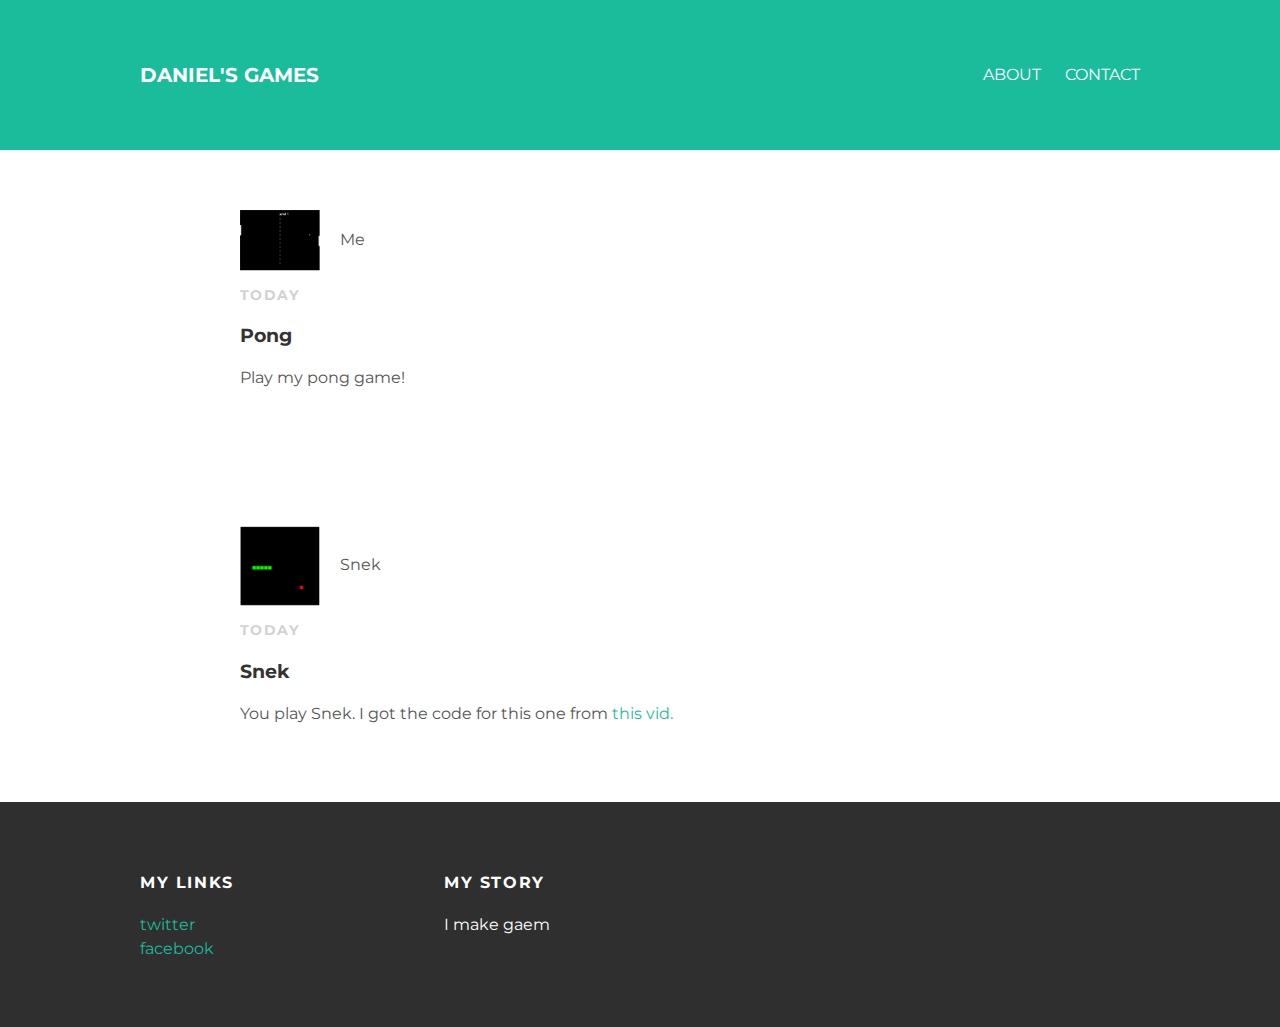
==== index.html @ dcd1bec8 "Add files via upload" ====
<!doctype html>
<html>
<head>
  <title>Daniel's Blog</title>
  <link rel="stylesheet"
  type="text/css"
  href="styles.css">
</head>
<body>
  <div id="header">
    <div class="container">
      <a id="header-title" href="index.html">Daniel's Games</a>
      <ul id="header-nav">
        <li><a href="about.html">About</a></li><!--navigation plane-->
        <li><a href="mailto:danielbatchen@gmail.com">Contact</a></li></li>
      </ul>
    </div>
  </div>
  <div id="content">
    <div class="container">
      <div class="post">
        <div class="post-author">
          <a href="pong.html"><img  src="pong_thumbnail.png"> </a>            <!--my profile image-->
          <span>Me</span>
        </div>
        <p class="post-date">Today</p>
        <h3 class="post-title">Pong</h3>
        <div class="post-content">
          <p>Play my pong game!</p>
          </div>
      </div>
    </div>
    <div class="container">
      <div class="post">
        <div class="post-author">
          <a href="snake.html"><img src="snake_thumbnail.png"></a>              <!--my profile image-->
          <span>Snek</span>
        </div>
        <p class="post-date">Today</p>
        <h3 class="post-title">Snek</h3>
        <div class="post-content">
          <p>You play Snek. I got the code for this one from
            <a href="https://www.youtube.com/watch?v=xGmXxpIj6vs"> this vid. </a></p>
          </div>
      </div>
    </div>
  </div>
  <div id="footer">
    <div class="container">
      <div class="column">
      <h4>My Links</h4>
      <p>
        <a href="https://twitter.com/danielbatchen">twitter</a>
        <br>
        <a href="https://facebook.com/daniel.batchen">facebook</a>
      </p>
    </div>
      <div class="column">
      <h4>My Story</h4>
      <p> I make gaem</p>
    </div>
    </div>
    </div>
</body>
</html>
---- styles.css ----
@import url(http://fonts.googleapis.com/css?family=Montserrat:400,700);

body {
  color: #555;
  margin: 0;
  font-family: 'Montserrat', sans-serif;
}
a {
  color: #1abc9c;
  text-decoration: none;
}
a:hover {
  color: #F6A623;
}
h1, h2, h3, h4 {
  color: #333;
}
p {
  line-height: 1.5;
}
canvas {
    padding-left: 0;
    padding-right: 0;
    margin-left: auto;
    margin-right: auto;
    margin-bottom: 20px;
    margin-top: 20px;
    display: block;
}
/*header is lime green with a links inline on right*/

#header {
  background-color: #1abc9c;
  height: 150px;
  line-height: 150px;
}
#header a {
  color: white;
  text-decoration: none;
  text-transform: uppercase;
  letter-spacing: 01.em;
}
#header a:hover {
  color:#222;
}
.container {
  max-width: 1000px;
  margin: 0 auto;
}
#header-title {
  display: block;
  float: left;
  font-size: 20px;
  font-weight: bold;
}
#header-nav {
  display: block;
  float: right;
  margin-top: 0;
}
#header-nav li {
  display: inline;
  padding-left: 20px;
}
/*content*/
.post {
  max-width: 800px;
  margin: 0 auto;
  padding: 60px 0;
}
.post-author img {
  width: 10%;
  height: 10%;
  vertical-align: middle;
}
.post-author span {
  margin-left: 16px;
}
.post-date {
  color: #D2D2D2;
  font-size: 14px;
  font-weight: bold;
  text-transform: uppercase;
  letter-spacing: 0.1em;
}
/*footer is black*/
#footer {
  background-color: #2f2f2f;
  padding: 50px 0;
}
#footer h4 {
  color: white;
  text-transform: uppercase;
  letter-spacing: 0.1em;
}
#footer p {
  color: white;
}
.column {
  min-width: 300px;
  display: inline-block;
  vertical-align: top;
}
.post, .about {
  max-width: 800px;
  margin: 0 auto;
  padding: 60px 0;
}
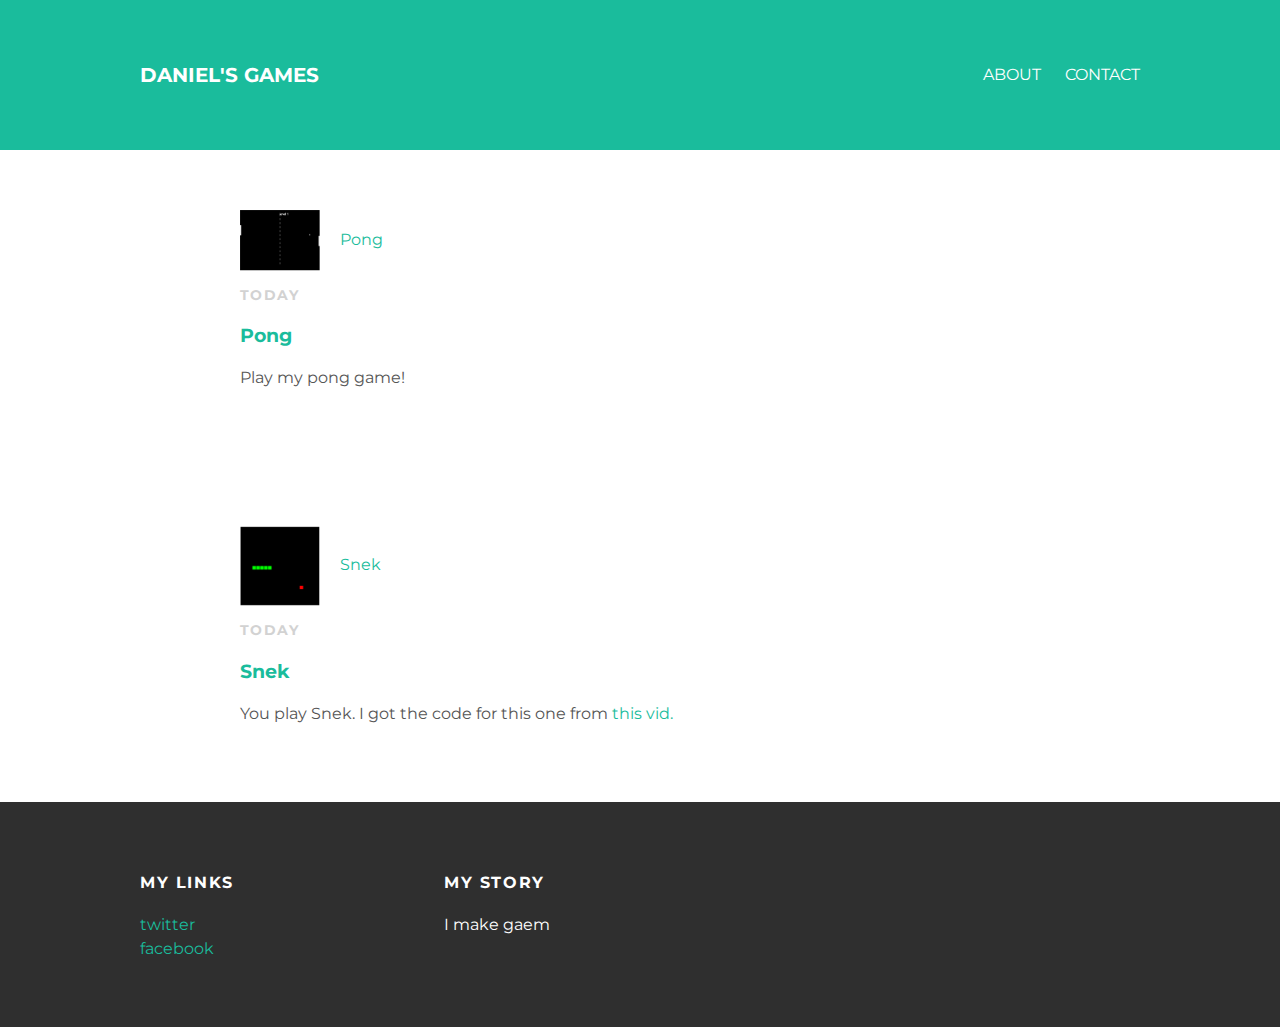
==== commit a12ff9aa: "Add files via upload" ====
--- a/index.html
+++ b/index.html
@@ -21,10 +21,10 @@
       <div class="post">
         <div class="post-author">
           <a href="pong.html"><img  src="pong_thumbnail.png"> </a>            <!--my profile image-->
-          <span>Me</span>
+          <span><a href="pong.html">Pong</a></span>
         </div>
         <p class="post-date">Today</p>
-        <h3 class="post-title">Pong</h3>
+        <h3 class="post-title"><a href="pong.html">Pong</a></h3>
         <div class="post-content">
           <p>Play my pong game!</p>
           </div>
@@ -34,10 +34,10 @@
       <div class="post">
         <div class="post-author">
           <a href="snake.html"><img src="snake_thumbnail.png"></a>              <!--my profile image-->
-          <span>Snek</span>
+          <span><a href="snake.html">Snek</a></span>
         </div>
         <p class="post-date">Today</p>
-        <h3 class="post-title">Snek</h3>
+        <h3 class="post-title"><a href="snake.html">Snek</a></h3>
         <div class="post-content">
           <p>You play Snek. I got the code for this one from
             <a href="https://www.youtube.com/watch?v=xGmXxpIj6vs"> this vid. </a></p>
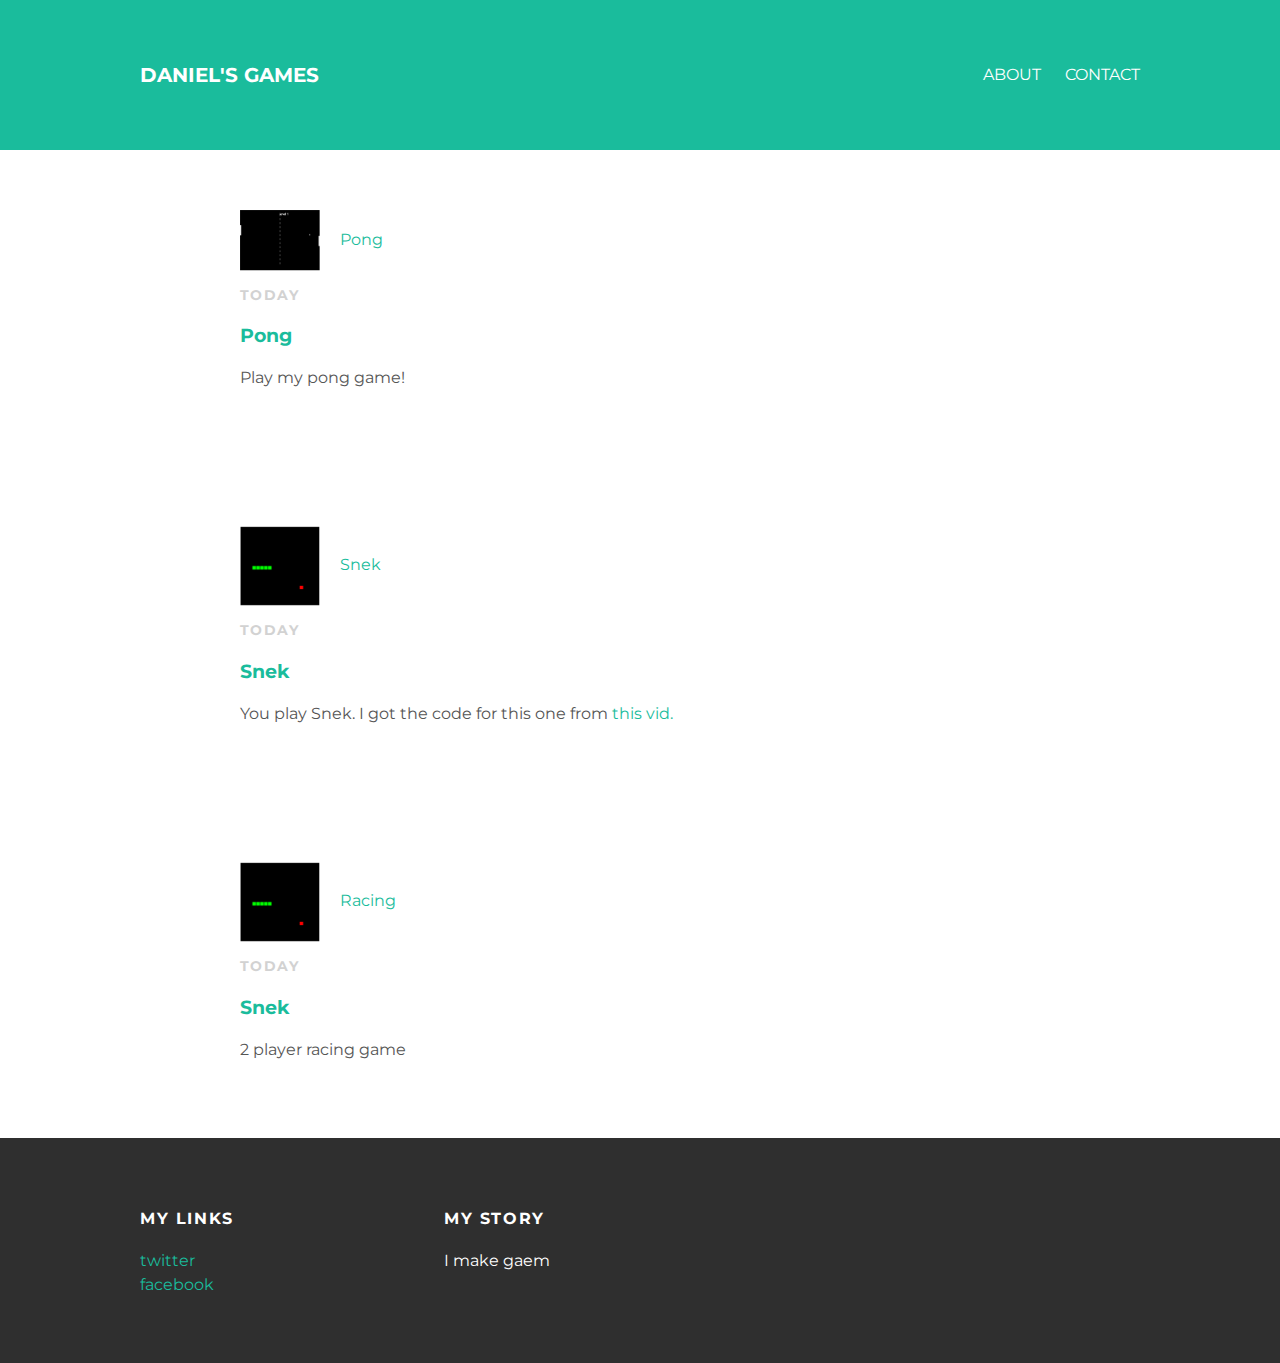
==== commit bcc95747: "Update index.html" ====
--- a/index.html
+++ b/index.html
@@ -43,6 +43,18 @@
             <a href="https://www.youtube.com/watch?v=xGmXxpIj6vs"> this vid. </a></p>
           </div>
       </div>
+     <div class="container">
+      <div class="post">
+        <div class="post-author">
+          <a href="racing.html"><img src="snake_thumbnail.png"></a>              <!--my profile image-->
+          <span><a href="racing.html">Racing</a></span>
+        </div>
+        <p class="post-date">Today</p>
+        <h3 class="post-title"><a href="racing.html">Snek</a></h3>
+        <div class="post-content">
+          <p>2 player racing game</p>
+          </div>
+      </div>
     </div>
   </div>
   <div id="footer">
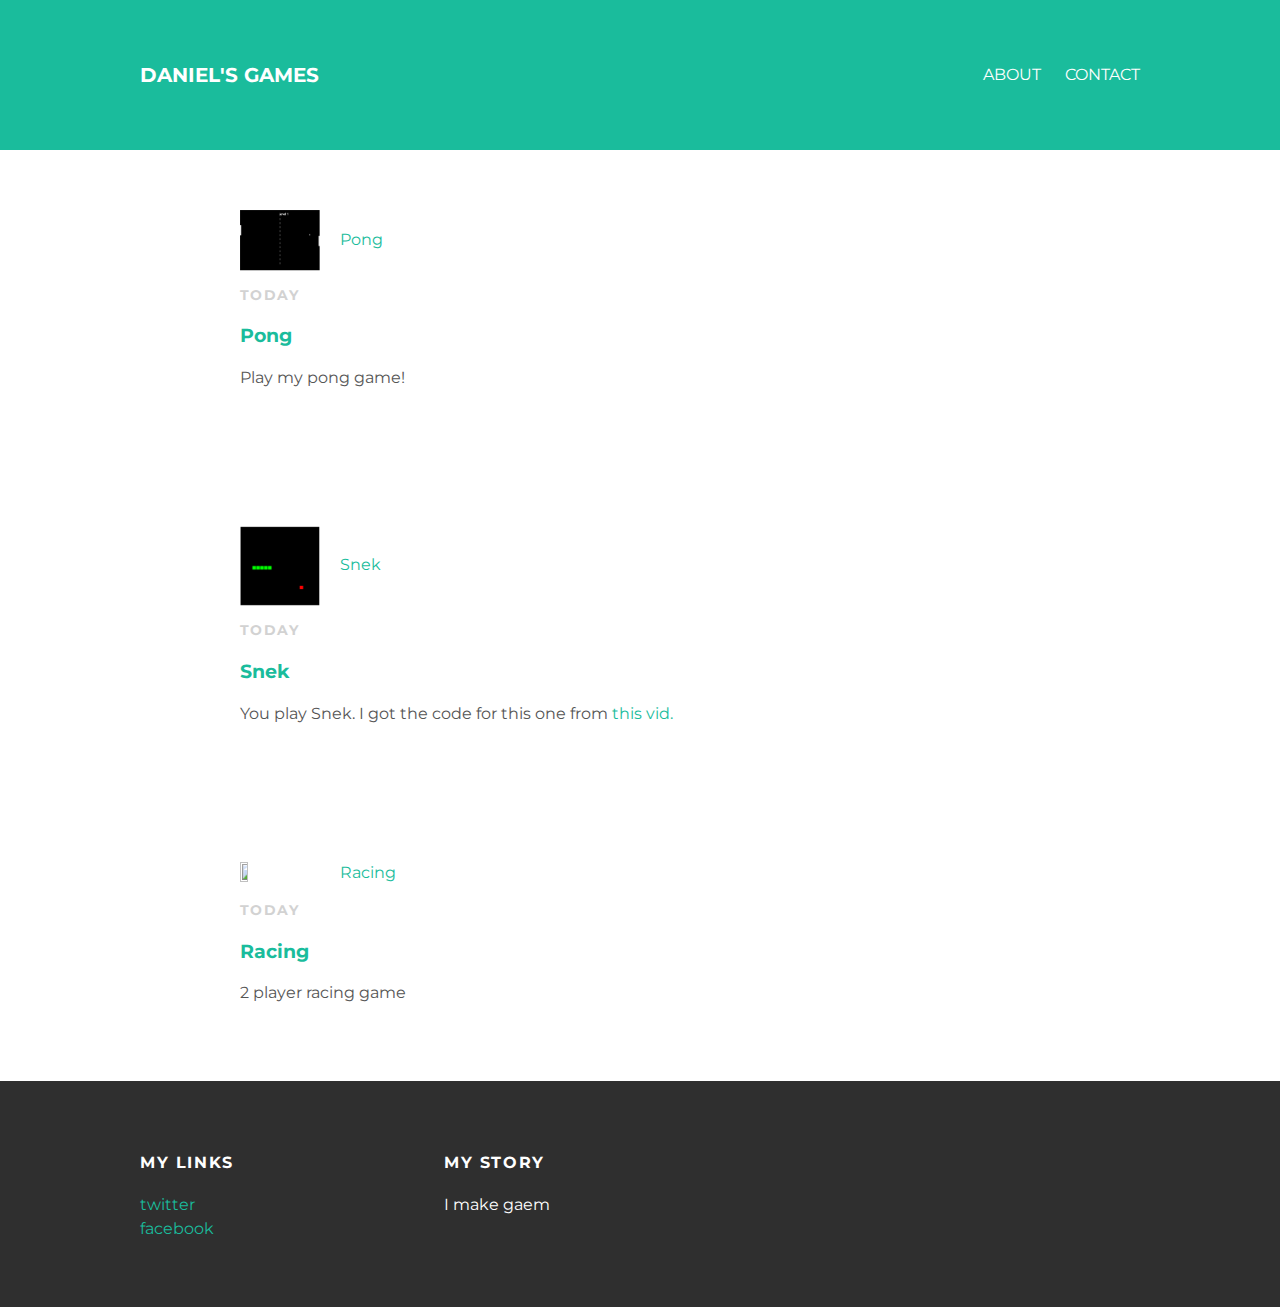
==== commit ecfafc60: "Update index.html" ====
--- a/index.html
+++ b/index.html
@@ -46,11 +46,11 @@
      <div class="container">
       <div class="post">
         <div class="post-author">
-          <a href="racing.html"><img src="snake_thumbnail.png"></a>              <!--my profile image-->
+          <a href="racing.html"><img src="racing_thumbnail.png"></a>              <!--my profile image-->
           <span><a href="racing.html">Racing</a></span>
         </div>
         <p class="post-date">Today</p>
-        <h3 class="post-title"><a href="racing.html">Snek</a></h3>
+        <h3 class="post-title"><a href="racing.html">Racing</a></h3>
         <div class="post-content">
           <p>2 player racing game</p>
           </div>
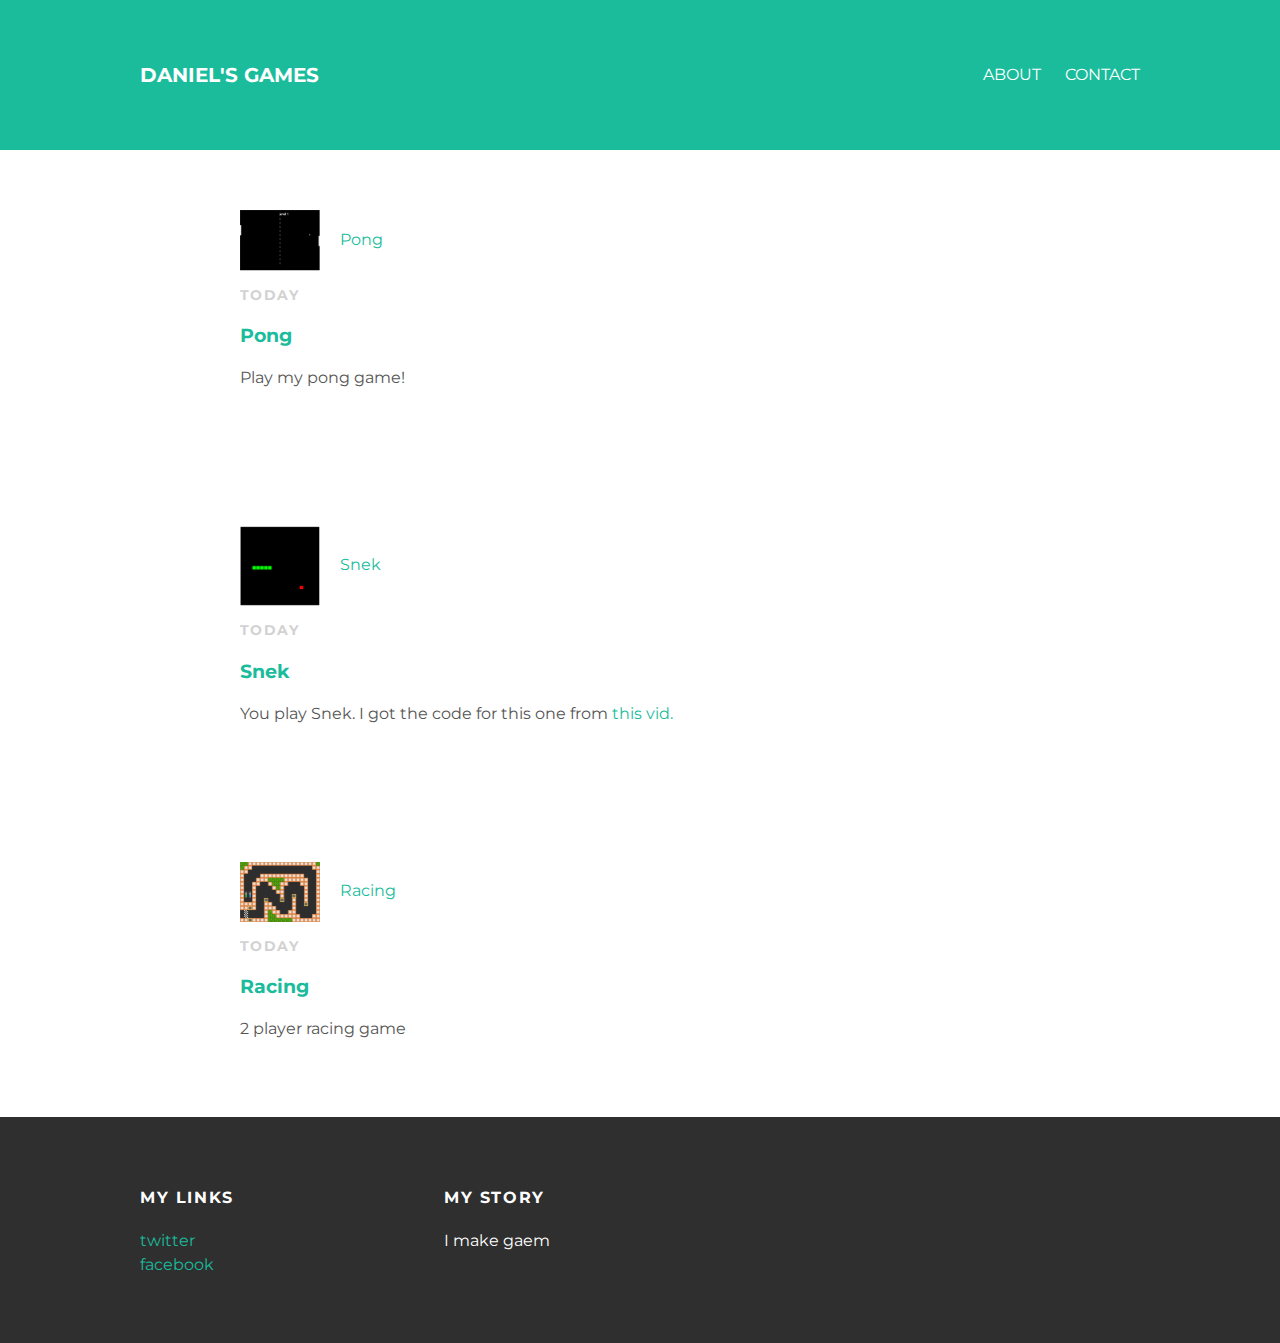
==== commit af32f1cd: "Update index.html" ====
--- a/index.html
+++ b/index.html
@@ -46,7 +46,7 @@
      <div class="container">
       <div class="post">
         <div class="post-author">
-          <a href="racing.html"><img src="racing_thumbnail.png"></a>              <!--my profile image-->
+          <a href="racing.html"><img src="racing_thumbnail.PNG"></a>              <!--my profile image-->
           <span><a href="racing.html">Racing</a></span>
         </div>
         <p class="post-date">Today</p>
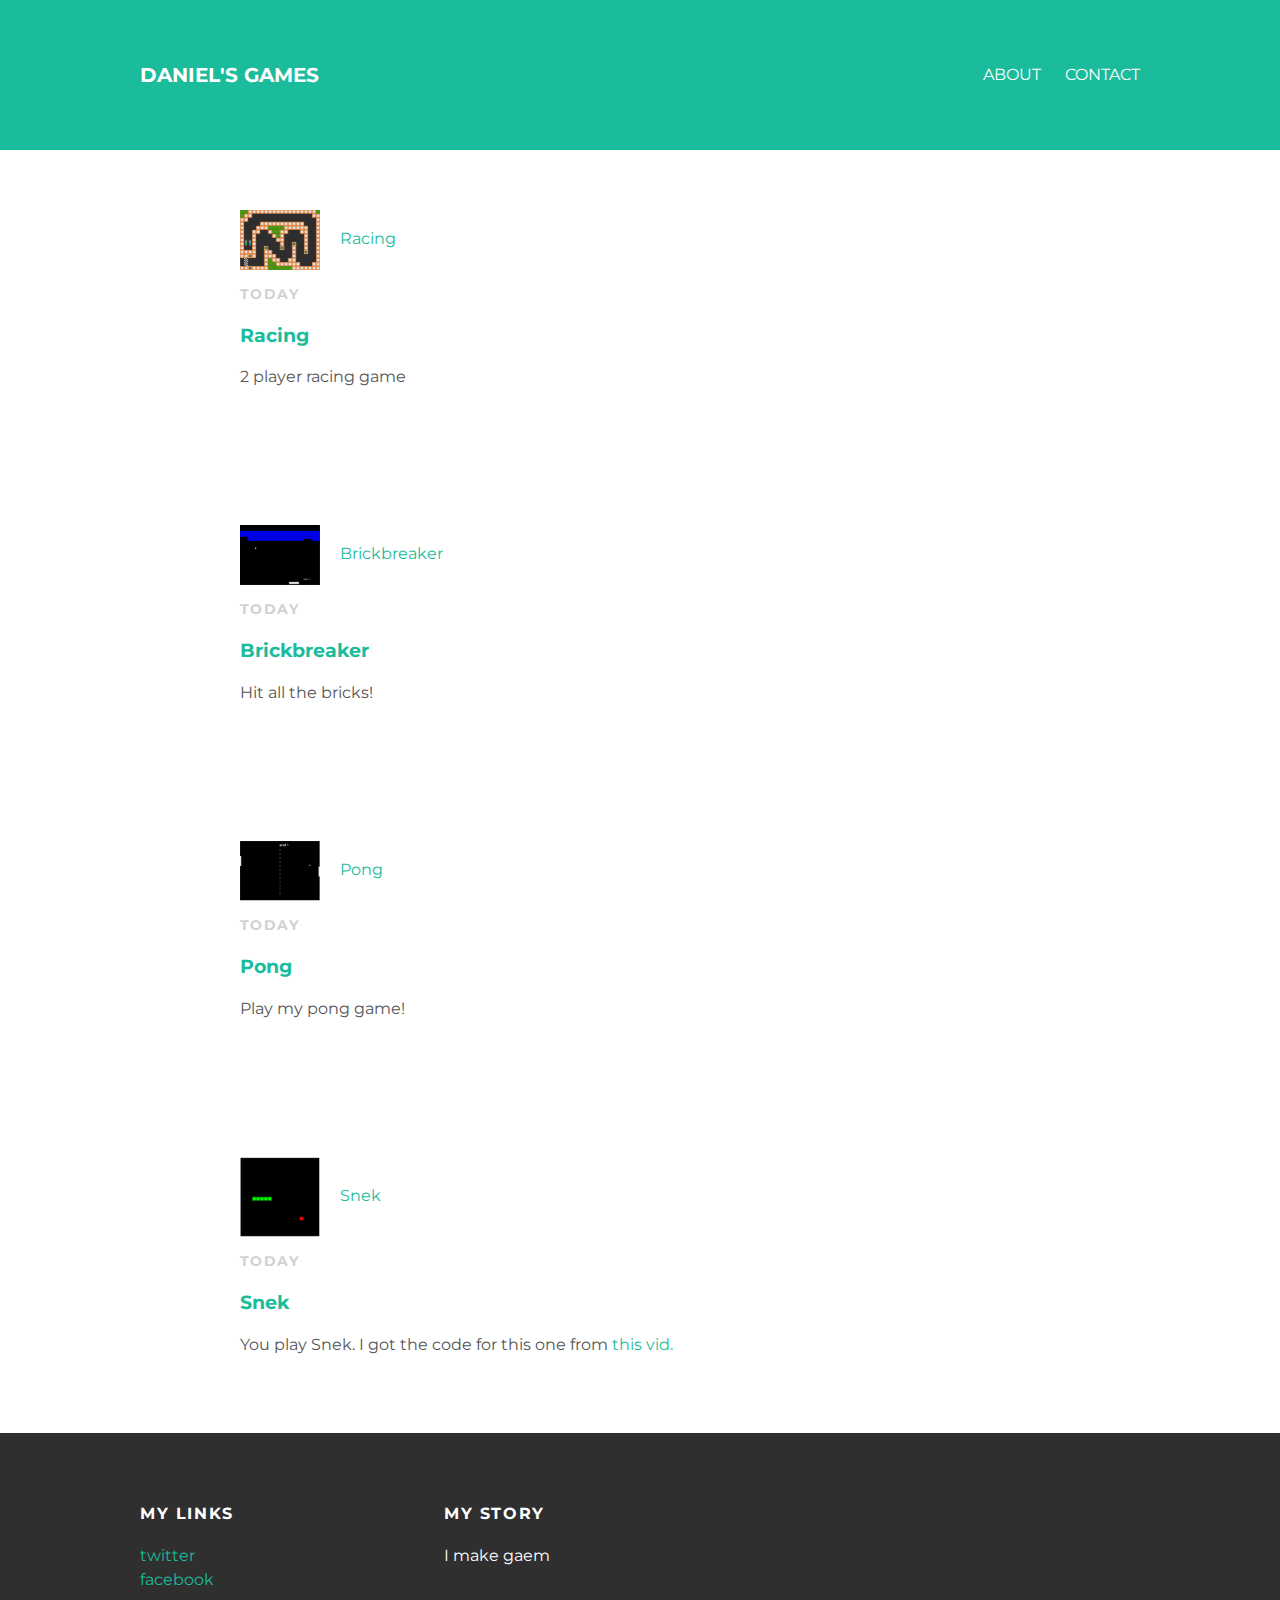
==== commit 84fd40e3: "Update index.html" ====
--- a/index.html
+++ b/index.html
@@ -17,6 +17,32 @@
     </div>
   </div>
   <div id="content">
+    <div class="container">
+      <div class="post">
+        <div class="post-author">
+          <a href="racing.html"><img src="racing_thumbnail.PNG"></a>              <!--my profile image-->
+          <span><a href="racing.html">Racing</a></span>
+        </div>
+        <p class="post-date">Today</p>
+        <h3 class="post-title"><a href="racing.html">Racing</a></h3>
+        <div class="post-content">
+          <p>2 player racing game</p>
+          </div>
+      </div>
+    </div>
+    <div class="container">
+      <div class="post">
+        <div class="post-author">
+          <a href="brickbreaker.html"><img src="brickbreaker_thumbnail.PNG"></a>              <!--my profile image-->
+          <span><a href="brickbreaker.html">Brickbreaker</a></span>
+        </div>
+        <p class="post-date">Today</p>
+        <h3 class="post-title"><a href="brickbreaker.html">Brickbreaker</a></h3>
+        <div class="post-content">
+          <p>Hit all the bricks!</p>
+          </div>
+      </div>
+    </div>
     <div class="container">
       <div class="post">
         <div class="post-author">
@@ -43,19 +69,6 @@
             <a href="https://www.youtube.com/watch?v=xGmXxpIj6vs"> this vid. </a></p>
           </div>
       </div>
-     <div class="container">
-      <div class="post">
-        <div class="post-author">
-          <a href="racing.html"><img src="racing_thumbnail.PNG"></a>              <!--my profile image-->
-          <span><a href="racing.html">Racing</a></span>
-        </div>
-        <p class="post-date">Today</p>
-        <h3 class="post-title"><a href="racing.html">Racing</a></h3>
-        <div class="post-content">
-          <p>2 player racing game</p>
-          </div>
-      </div>
-    </div>
   </div>
   <div id="footer">
     <div class="container">
